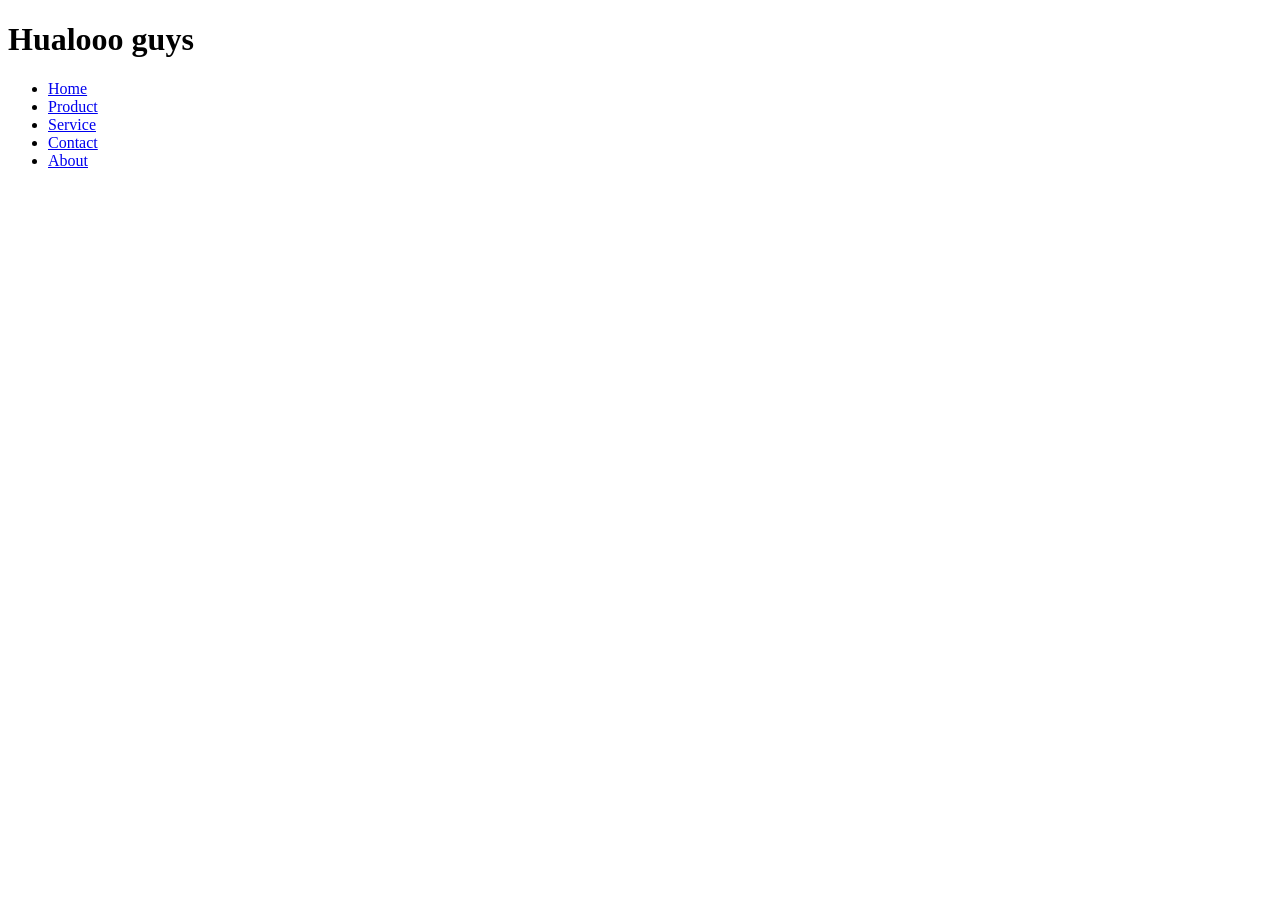
==== web-css/index.html @ 4bfcd85d "[EDIT]index.html" ====
<!DOCTYPE html>
<html lang="en">
<head>
    <meta charset="UTF-8">
    <meta name="viewport" content="width=, initial-scale=1.0">
    <title>web pertama saya</title>
</head>
<body>
    <div class="container">
        <div class="header">
            <div class="banner"></div>
            <h1 class="judul">Hualooo guys</h1>
            <ul class="nav">
            <li><a href="#">Home</a></li>
            <li><a href="#">Product</a></li>
            <li><a href="#">Service</a></li>
            <li><a href="#">Contact</a></li>
            <li><a href="#">About</a></li>
        </ul>
        </div>
    </div>
</body>
</html>
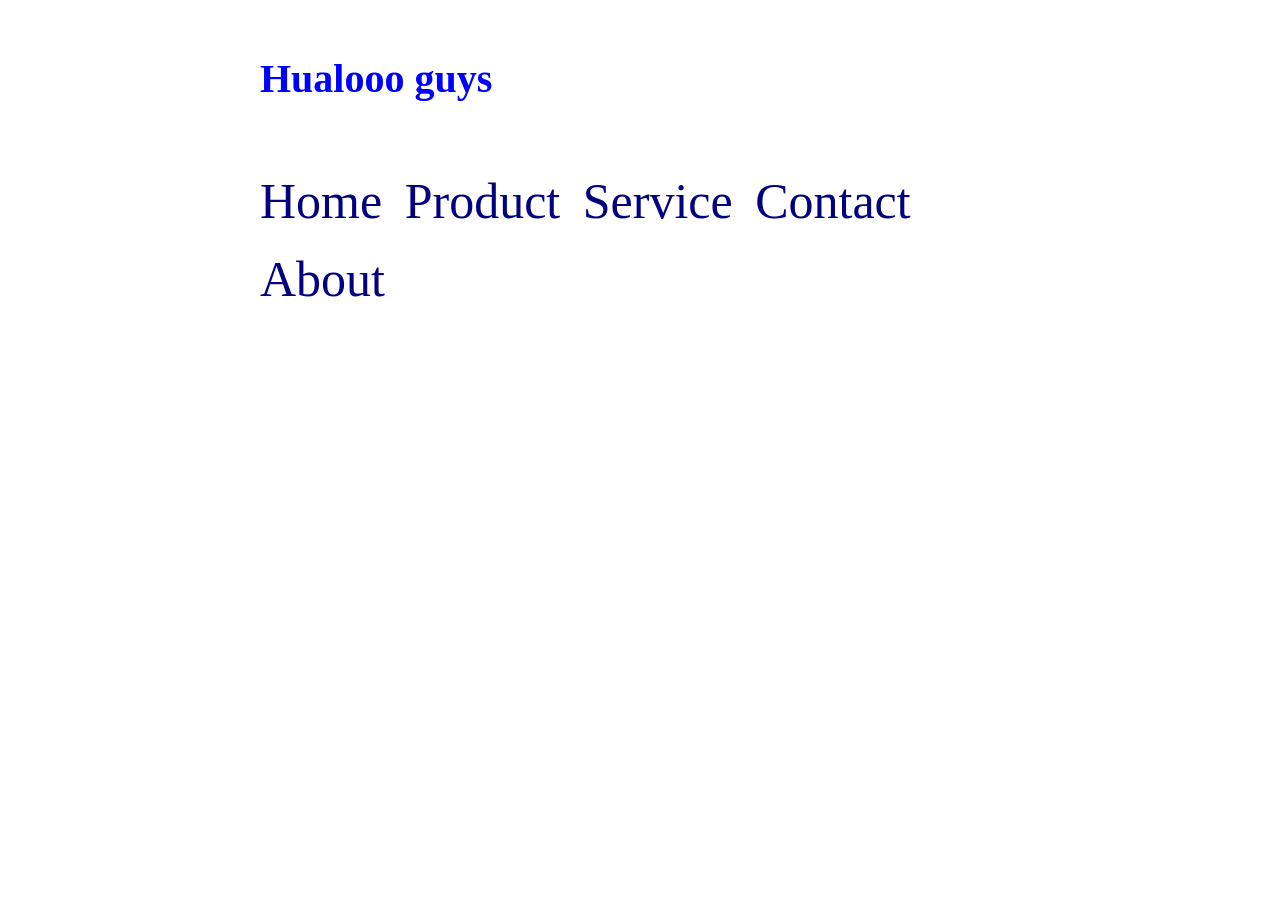
==== commit 55d80aee: "[EDIT]web-css" ====
--- a/web-css/index.html
+++ b/web-css/index.html
@@ -4,11 +4,11 @@
     <meta charset="UTF-8">
     <meta name="viewport" content="width=, initial-scale=1.0">
     <title>web pertama saya</title>
+    <link rel="stylesheet" href="css/style.css">
 </head>
 <body>
     <div class="container">
         <div class="header">
-            <div class="banner"></div>
             <h1 class="judul">Hualooo guys</h1>
             <ul class="nav">
             <li><a href="#">Home</a></li>
--- a/web-css/css/style.css
+++ b/web-css/css/style.css
@@ -0,0 +1,43 @@
+body{
+    color:blue;
+    font-size: 50px;
+    font:Arial,sans-serif;
+}
+
+.container{
+    background-color: white;
+    width: 800px;
+    margin:auto;
+}
+.header{
+    padding-top: 20px;
+    padding-right: 20px;
+    padding-left: 20px;
+}
+
+.header .judul{
+    font-size:40px ;
+    font-weight:bold ;
+    margin-bottom:5px ;
+}
+
+.nav{
+    padding:0px;
+}
+
+.nav li{
+    display: inline-block;
+    margin-right: 10px;
+    margin-top: 20px;
+}
+
+.nav li a {
+    text-decoration: none;
+    color: navy;
+}
+
+.nav li a:hover {
+    background-color: lightblue;
+    color: white;
+}
+
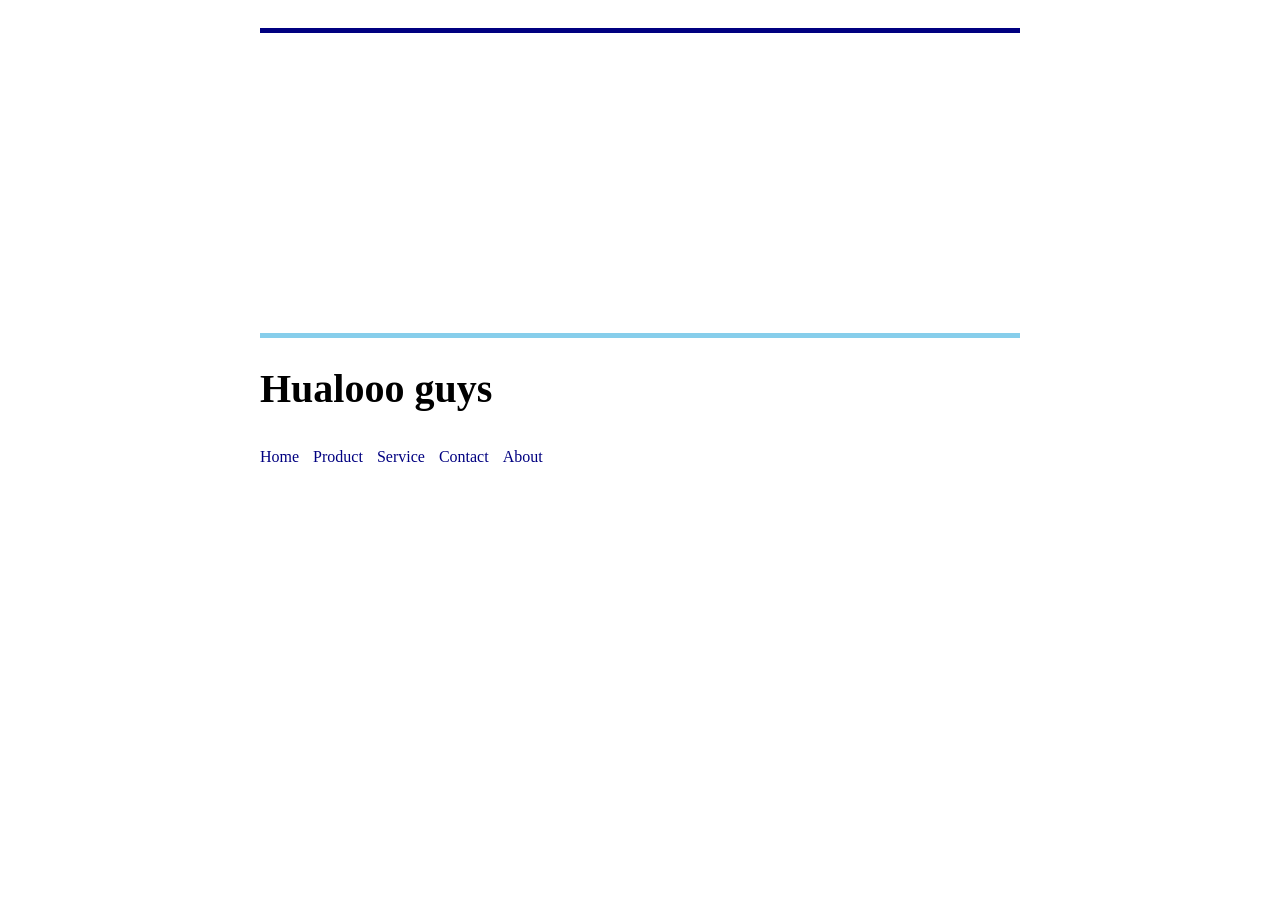
==== commit 2e81e40b: "[EDIT] web-css" ====
--- a/web-css/index.html
+++ b/web-css/index.html
@@ -9,6 +9,7 @@
 <body>
     <div class="container">
         <div class="header">
+           <div class="banner"></div>
             <h1 class="judul">Hualooo guys</h1>
             <ul class="nav">
             <li><a href="#">Home</a></li>
--- a/web-css/css/style.css
+++ b/web-css/css/style.css
@@ -1,6 +1,12 @@
-body{
+.h1{
+    color:black;
+    font-size: 32px;
+    font:Arial,sans-serif;
+}
+
+.body{
     color:blue;
-    font-size: 50px;
+    font-size: 16px;
     font:Arial,sans-serif;
 }
 
@@ -41,3 +47,16 @@
     color: white;
 }
 
+.banner {
+    height: 300px;
+    /*background-color: skyblue;*/
+    /*berikan file gambar*/
+    background-image: url("gambar.jpg");
+    /*atur ukuran gambar*/
+    background-size: cover;
+    /*mengatur posisi gambar horisontal dan vertikal*/
+    background-position: 0px -150px;
+    /*mengatur garis tepi tebal jenis warna*/
+    border-top: 5px solid navy;
+    border-bottom: 5px solid skyblue;
+}
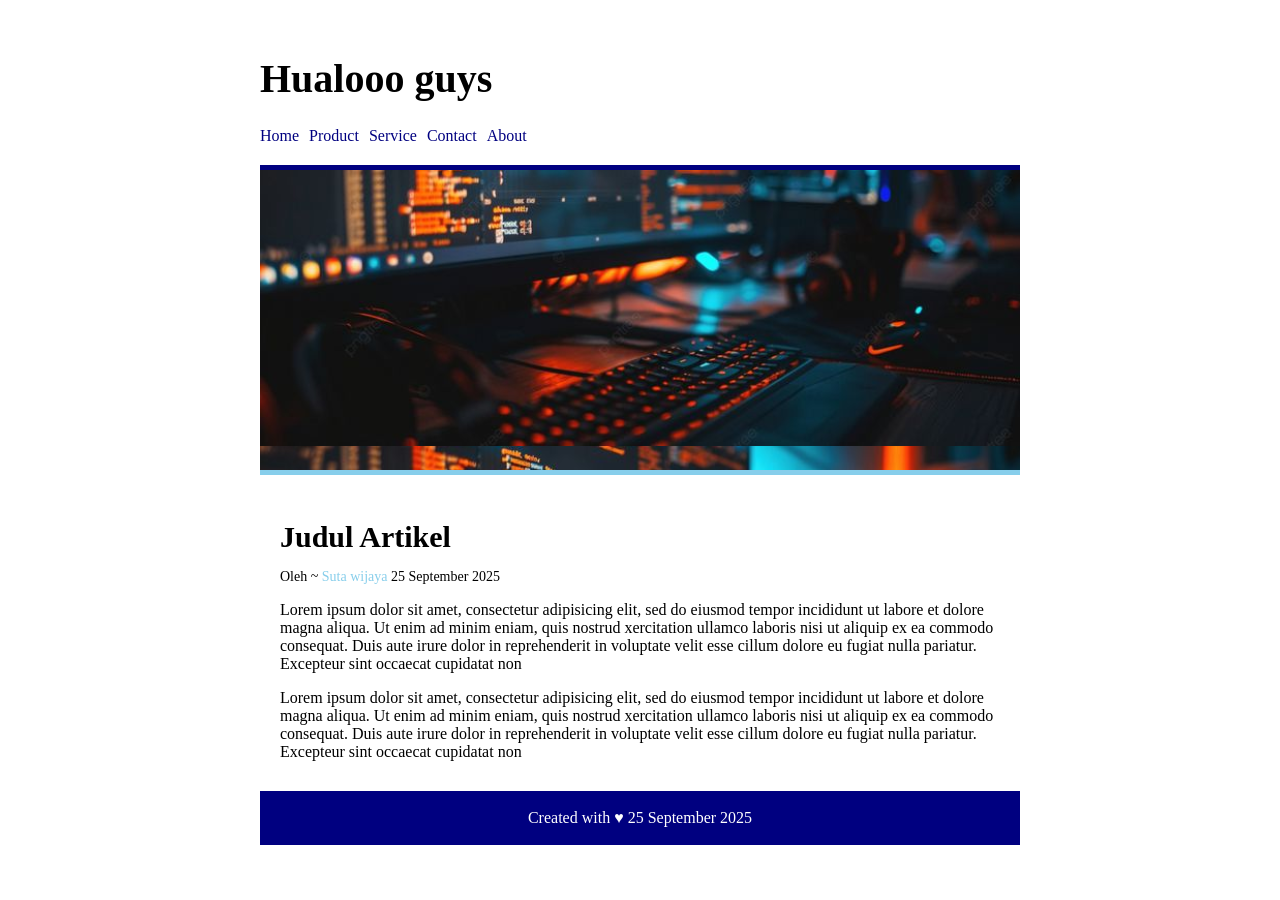
==== commit 32b62743: "[ADD] web-css" ====
--- a/web-css/index.html
+++ b/web-css/index.html
@@ -9,15 +9,34 @@
 <body>
     <div class="container">
         <div class="header">
-           <div class="banner"></div>
             <h1 class="judul">Hualooo guys</h1>
-            <ul class="nav">
+
+        <ul class="nav">
             <li><a href="#">Home</a></li>
             <li><a href="#">Product</a></li>
             <li><a href="#">Service</a></li>
             <li><a href="#">Contact</a></li>
             <li><a href="#">About</a></li>
         </ul>
+
+        <div class="banner"></div>
+       
+        <div class="isi">
+            <h2>Judul Artikel</h2>
+            <p class="penulis">Oleh ~ <a href="#">Suta wijaya</a> 25 September 2025</p>
+ 
+            <p>Lorem ipsum dolor sit amet, consectetur adipisicing elit, sed do eiusmod tempor incididunt ut labore et dolore magna aliqua. Ut enim ad minim eniam, quis nostrud 
+            xercitation ullamco laboris nisi ut aliquip ex ea commodo consequat. Duis aute irure dolor in reprehenderit in voluptate velit esse cillum dolore eu fugiat nulla pariatur. Excepteur sint occaecat cupidatat non</p>
+ 
+            <p>Lorem ipsum dolor sit amet, consectetur adipisicing elit, sed do eiusmod tempor incididunt ut labore et dolore magna aliqua. Ut enim ad minim eniam, quis nostrud 
+            xercitation ullamco laboris nisi ut aliquip ex ea commodo consequat. Duis aute irure dolor in reprehenderit in voluptate velit esse cillum dolore eu fugiat nulla pariatur. Excepteur sint occaecat cupidatat non</p>
+ 
+        </div>
+       
+        <div class="footer">
+            <p class="copyright">Created with &hearts; 25 September 2025</p>
+        </div>
+        
         </div>
     </div>
 </body>
--- a/web-css/css/style.css
+++ b/web-css/css/style.css
@@ -27,8 +27,10 @@
     margin-bottom:5px ;
 }
 
-.nav{
-    padding:0px;
+.nav {
+    overflow: hidden;
+    margin: 0;
+    padding: 0;
 }
 
 .nav li{
@@ -47,16 +49,60 @@
     color: white;
 }
 
+.nav li {
+    float: left;
+}
+
+.nav {
+    margin-bottom: 20px;
+}
+
+
 .banner {
     height: 300px;
-    /*background-color: skyblue;*/
-    /*berikan file gambar*/
-    background-image: url("gambar.jpg");
-    /*atur ukuran gambar*/
+
+    background-image: url("../img/program.jpg");
+
     background-size: cover;
-    /*mengatur posisi gambar horisontal dan vertikal*/
     background-position: 0px -150px;
-    /*mengatur garis tepi tebal jenis warna*/
+
     border-top: 5px solid navy;
     border-bottom: 5px solid skyblue;
+}
+
+.isi {
+    padding: 20px;
+}
+ 
+.isi h2 {
+    font-size: 30px;
+    font-weight: bold;
+}
+ 
+.isi .penulis {
+    font-size: 14px;
+    /*agar agak naik*/
+    margin-top: -10px;
+}
+ 
+.isi .penulis a {
+    text-decoration: none;
+    color: skyblue;
+}
+ 
+.isi p {
+    font-size: 16px;
+    margin-bottom: 10px;
+}
+
+.footer {
+    background-color: navy;
+    height: 50px;
+    padding: 2px;
+}
+ 
+.footer .copyright {
+    font-size: 16px;
+    color: white;
+    text-align: center;
 }
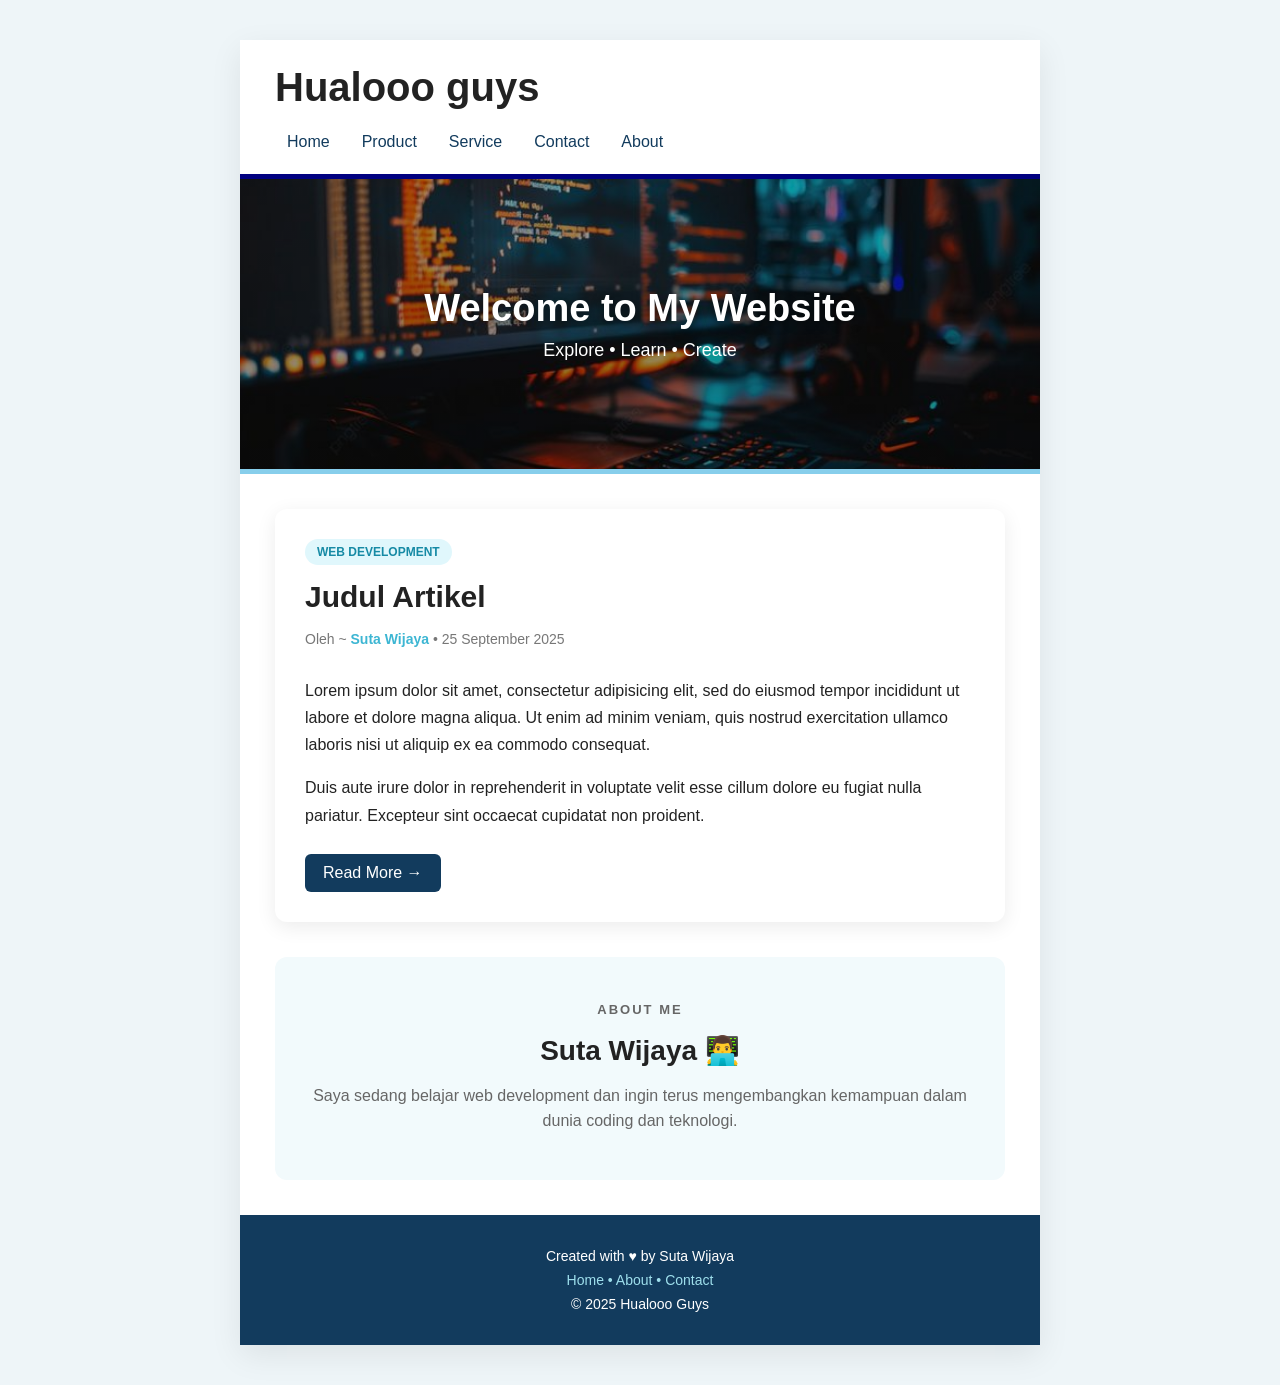
==== commit 457d0edd: "[EDIT] web-css" ====
--- a/web-css/index.html
+++ b/web-css/index.html
@@ -1,43 +1,112 @@
 <!DOCTYPE html>
 <html lang="en">
+
 <head>
     <meta charset="UTF-8">
-    <meta name="viewport" content="width=, initial-scale=1.0">
-    <title>web pertama saya</title>
+    <meta name="viewport" content="width=device-width, initial-scale=1.0">
+
+    <title>Web Pertama Saya</title>
+
     <link rel="stylesheet" href="css/style.css">
 </head>
+
 <body>
+
     <div class="container">
+
+        <!-- HEADER -->
         <div class="header">
+
             <h1 class="judul">Hualooo guys</h1>
 
-        <ul class="nav">
-            <li><a href="#">Home</a></li>
-            <li><a href="#">Product</a></li>
-            <li><a href="#">Service</a></li>
-            <li><a href="#">Contact</a></li>
-            <li><a href="#">About</a></li>
-        </ul>
+            <!-- NAVBAR -->
+            <ul class="nav">
+                <li><a href="#">Home</a></li>
+                <li><a href="#">Product</a></li>
+                <li><a href="#">Service</a></li>
+                <li><a href="#">Contact</a></li>
+                <li><a href="#">About</a></li>
+            </ul>
 
-        <div class="banner"></div>
-       
+        </div>
+
+
+        <!-- BANNER -->
+        <div class="banner">
+
+            <div class="banner-text">
+                <h2>Welcome to My Website</h2>
+                <p>Explore • Learn • Create</p>
+            </div>
+
+        </div>
+
+
+        <!-- ISI ARTIKEL -->
         <div class="isi">
+
+            <div class="kategori">
+                WEB DEVELOPMENT
+            </div>
+
             <h2>Judul Artikel</h2>
-            <p class="penulis">Oleh ~ <a href="#">Suta wijaya</a> 25 September 2025</p>
- 
-            <p>Lorem ipsum dolor sit amet, consectetur adipisicing elit, sed do eiusmod tempor incididunt ut labore et dolore magna aliqua. Ut enim ad minim eniam, quis nostrud 
-            xercitation ullamco laboris nisi ut aliquip ex ea commodo consequat. Duis aute irure dolor in reprehenderit in voluptate velit esse cillum dolore eu fugiat nulla pariatur. Excepteur sint occaecat cupidatat non</p>
- 
-            <p>Lorem ipsum dolor sit amet, consectetur adipisicing elit, sed do eiusmod tempor incididunt ut labore et dolore magna aliqua. Ut enim ad minim eniam, quis nostrud 
-            xercitation ullamco laboris nisi ut aliquip ex ea commodo consequat. Duis aute irure dolor in reprehenderit in voluptate velit esse cillum dolore eu fugiat nulla pariatur. Excepteur sint occaecat cupidatat non</p>
- 
+
+            <p class="penulis">
+                Oleh ~ <a href="#">Suta Wijaya</a> • 25 September 2025
+            </p>
+
+            <p>
+                Lorem ipsum dolor sit amet, consectetur adipisicing elit,
+                sed do eiusmod tempor incididunt ut labore et dolore magna aliqua.
+                Ut enim ad minim veniam, quis nostrud exercitation ullamco laboris
+                nisi ut aliquip ex ea commodo consequat.
+            </p>
+
+            <p>
+                Duis aute irure dolor in reprehenderit in voluptate velit esse
+                cillum dolore eu fugiat nulla pariatur. Excepteur sint occaecat
+                cupidatat non proident.
+            </p>
+
+            <a href="#" class="read-more">Read More →</a>
+
         </div>
-       
+
+
+        <!-- ABOUT -->
+        <div class="about">
+
+            <p class="about-label">ABOUT ME</p>
+
+            <h2>Suta Wijaya 👨‍💻</h2>
+
+            <p>
+                Saya sedang belajar web development dan ingin terus
+                mengembangkan kemampuan dalam dunia coding dan teknologi.
+            </p>
+
+        </div>
+
+
+        <!-- FOOTER -->
         <div class="footer">
-            <p class="copyright">Created with &hearts; 25 September 2025</p>
+
+            <p class="copyright">
+                Created with &hearts; by Suta Wijaya
+            </p>
+
+            <p class="footer-menu">
+                Home • About • Contact
+            </p>
+
+            <p class="copyright">
+                © 2025 Hualooo Guys
+            </p>
+
         </div>
-        
-        </div>
+
     </div>
+
 </body>
+
 </html>
--- a/web-css/css/style.css
+++ b/web-css/css/style.css
@@ -1,108 +1,281 @@
-.h1{
-    color:black;
-    font-size: 32px;
-    font:Arial,sans-serif;
-}
-
-.body{
-    color:blue;
-    font-size: 16px;
-    font:Arial,sans-serif;
-}
-
-.container{
+/* =========================
+   DASAR
+========================= */
+
+* {
+    box-sizing: border-box;
+}
+
+body {
+    margin: 0;
+    background-color: #eef5f8;
+    font-family: Arial, sans-serif;
+    color: #222;
+}
+
+
+/* =========================
+   CONTAINER
+========================= */
+
+.container {
+    width: 800px;
+    margin: 40px auto;
     background-color: white;
-    width: 800px;
-    margin:auto;
-}
-.header{
-    padding-top: 20px;
-    padding-right: 20px;
-    padding-left: 20px;
-}
-
-.header .judul{
-    font-size:40px ;
-    font-weight:bold ;
-    margin-bottom:5px ;
-}
+    box-shadow: 0 10px 30px rgba(0, 0, 0, 0.08);
+}
+
+
+/* =========================
+   HEADER
+========================= */
+
+.header {
+    padding: 25px 35px 15px;
+}
+
+.header .judul {
+    font-size: 40px;
+    font-weight: bold;
+    margin: 0 0 15px;
+}
+
+
+/* =========================
+   NAVBAR
+========================= */
 
 .nav {
-    overflow: hidden;
     margin: 0;
     padding: 0;
-}
-
-.nav li{
-    display: inline-block;
-    margin-right: 10px;
-    margin-top: 20px;
+    list-style: none;
+    display: flex;
+    gap: 8px;
 }
 
 .nav li a {
+    display: block;
     text-decoration: none;
-    color: navy;
+    color: #123b5d;
+    padding: 8px 12px;
+    border-radius: 6px;
+    transition: 0.3s;
 }
 
 .nav li a:hover {
-    background-color: lightblue;
-    color: white;
-}
-
-.nav li {
-    float: left;
-}
-
-.nav {
-    margin-bottom: 20px;
-}
-
+    background-color: #5ec8e5;
+    color: white;
+    transform: translateY(-2px);
+}
+
+
+/* =========================
+   BANNER
+========================= */
 
 .banner {
     height: 300px;
 
-    background-image: url("../img/program.jpg");
+    background-image:
+        linear-gradient(
+            rgba(0, 0, 0, 0.35),
+            rgba(0, 0, 0, 0.45)
+        ),
+        url("../img/program.jpg");
 
     background-size: cover;
-    background-position: 0px -150px;
+    background-position: center;
 
     border-top: 5px solid navy;
     border-bottom: 5px solid skyblue;
-}
+
+    display: flex;
+    align-items: center;
+    justify-content: center;
+
+    text-align: center;
+}
+
+
+/* TEXT DI DALAM BANNER */
+
+.banner-text {
+    color: white;
+}
+
+.banner-text h2 {
+    font-size: 38px;
+    margin: 0 0 10px;
+
+    text-shadow: 0 3px 10px rgba(0, 0, 0, 0.5);
+}
+
+.banner-text p {
+    font-size: 18px;
+    margin: 0;
+}
+
+
+/* =========================
+   ARTIKEL
+========================= */
 
 .isi {
-    padding: 20px;
-}
- 
+    margin: 35px;
+    padding: 30px;
+
+    background-color: white;
+
+    border-radius: 12px;
+
+    box-shadow: 0 5px 20px rgba(0, 0, 0, 0.08);
+
+    transition: 0.3s;
+}
+
+
+/* CARD NAIK SAAT HOVER */
+
+.isi:hover {
+    transform: translateY(-5px);
+    box-shadow: 0 10px 30px rgba(0, 0, 0, 0.12);
+}
+
+
+/* KATEGORI */
+
+.kategori {
+    display: inline-block;
+
+    padding: 6px 12px;
+
+    background-color: #e0f7fc;
+
+    color: #168aa5;
+
+    font-size: 12px;
+    font-weight: bold;
+
+    border-radius: 20px;
+
+    margin-bottom: 10px;
+}
+
+
+/* JUDUL ARTIKEL */
+
 .isi h2 {
     font-size: 30px;
-    font-weight: bold;
-}
- 
+    margin: 5px 0 10px;
+}
+
+
+/* PENULIS */
+
 .isi .penulis {
     font-size: 14px;
-    /*agar agak naik*/
-    margin-top: -10px;
-}
- 
+    color: #777;
+    margin-bottom: 25px;
+}
+
 .isi .penulis a {
     text-decoration: none;
-    color: skyblue;
-}
- 
+    color: #3db6d3;
+    font-weight: bold;
+}
+
+
+/* PARAGRAF */
+
 .isi p {
     font-size: 16px;
-    margin-bottom: 10px;
-}
+    line-height: 1.7;
+    margin-bottom: 15px;
+}
+
+
+/* READ MORE */
+
+.read-more {
+    display: inline-block;
+
+    margin-top: 10px;
+
+    padding: 10px 18px;
+
+    background-color: #123b5d;
+
+    color: white;
+
+    text-decoration: none;
+
+    border-radius: 6px;
+
+    transition: 0.3s;
+}
+
+.read-more:hover {
+    background-color: #5ec8e5;
+    transform: translateX(5px);
+}
+
+
+/* =========================
+   ABOUT
+========================= */
+
+.about {
+    margin: 35px;
+    padding: 30px;
+
+    text-align: center;
+
+    background-color: #f2fafc;
+
+    border-radius: 12px;
+}
+
+.about-label {
+    color: #168aa5;
+    font-size: 13px;
+    font-weight: bold;
+    letter-spacing: 2px;
+}
+
+.about h2 {
+    font-size: 28px;
+    margin: 10px 0;
+}
+
+.about p {
+    line-height: 1.6;
+    color: #666;
+}
+
+
+/* =========================
+   FOOTER
+========================= */
 
 .footer {
-    background-color: navy;
-    height: 50px;
-    padding: 2px;
-}
- 
-.footer .copyright {
-    font-size: 16px;
-    color: white;
+    background-color: #123b5d;
+
+    padding: 25px;
+
     text-align: center;
+
+    color: white;
+}
+
+.footer p {
+    margin: 8px 0;
+}
+
+.footer-menu {
+    color: #9edfec;
+    font-size: 14px;
+}
+
+.copyright {
+    font-size: 14px;
 }
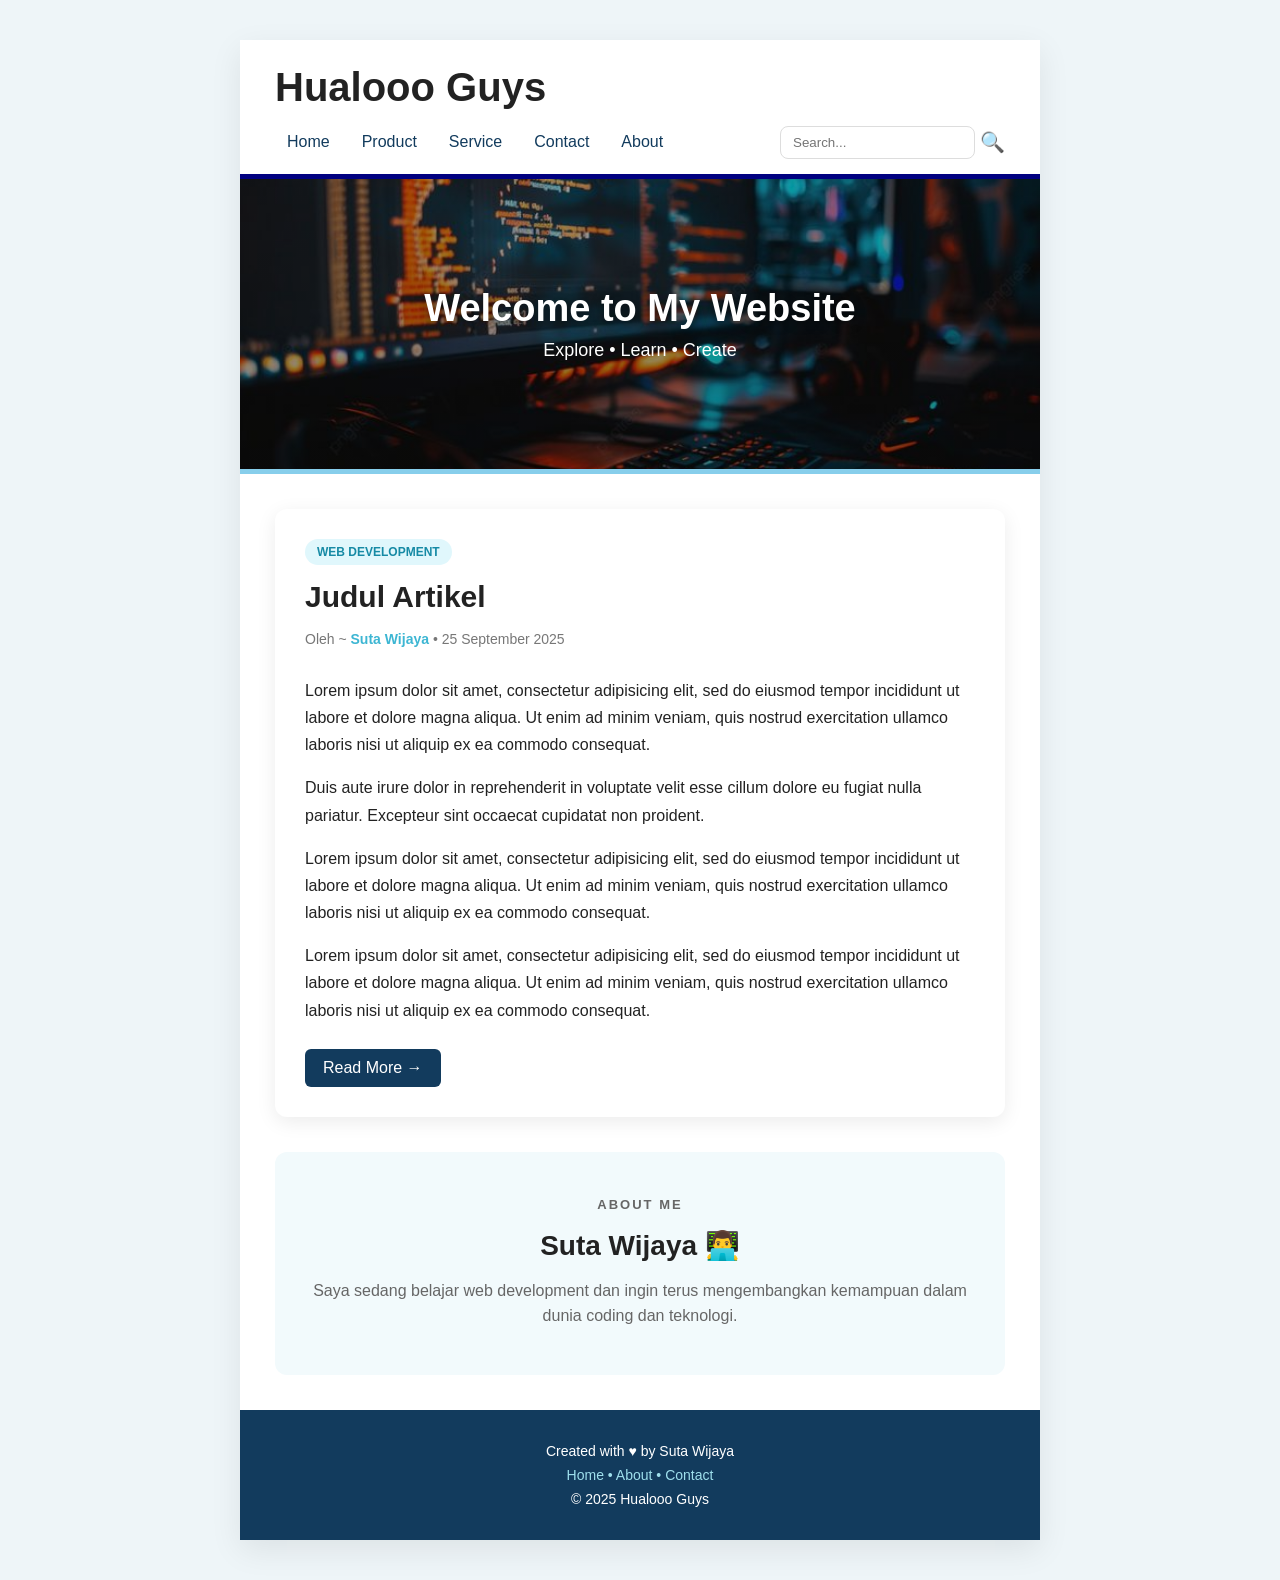
==== commit d5ea9b91: "[EDIT] web-css" ====
--- a/web-css/index.html
+++ b/web-css/index.html
@@ -17,16 +17,25 @@
         <!-- HEADER -->
         <div class="header">
 
-            <h1 class="judul">Hualooo guys</h1>
+            <h1 class="judul">Hualooo Guys</h1>
 
             <!-- NAVBAR -->
-            <ul class="nav">
-                <li><a href="#">Home</a></li>
-                <li><a href="#">Product</a></li>
-                <li><a href="#">Service</a></li>
-                <li><a href="#">Contact</a></li>
+            <div class="nav-container">
+
+            <ul class="nav"> 
+                <li><a href="#">Home</a></li> 
+                <li><a href="#">Product</a></li> 
+                <li><a href="#">Service</a></li> 
+                <li><a href="#">Contact</a></li> 
                 <li><a href="#">About</a></li>
-            </ul>
+            </ul> 
+
+            <div class="search-box"> 
+                <input type="text" placeholder="Search..."> 
+                <span>🔍</span> 
+            </div>
+
+        </div>
 
         </div>
 
@@ -66,6 +75,20 @@
                 Duis aute irure dolor in reprehenderit in voluptate velit esse
                 cillum dolore eu fugiat nulla pariatur. Excepteur sint occaecat
                 cupidatat non proident.
+            </p>
+
+            <p>
+                Lorem ipsum dolor sit amet, consectetur adipisicing elit,
+                sed do eiusmod tempor incididunt ut labore et dolore magna aliqua.
+                Ut enim ad minim veniam, quis nostrud exercitation ullamco laboris
+                nisi ut aliquip ex ea commodo consequat.
+            </p>
+
+            <p>
+                Lorem ipsum dolor sit amet, consectetur adipisicing elit,
+                sed do eiusmod tempor incididunt ut labore et dolore magna aliqua.
+                Ut enim ad minim veniam, quis nostrud exercitation ullamco laboris
+                nisi ut aliquip ex ea commodo consequat.
             </p>
 
             <a href="#" class="read-more">Read More →</a>
--- a/web-css/css/style.css
+++ b/web-css/css/style.css
@@ -51,6 +51,37 @@
     list-style: none;
     display: flex;
     gap: 8px;
+}
+
+.nav-container {
+    display: flex;
+    align-items: center;
+    width: 100%;
+}
+
+.nav {
+    margin: 0;
+    padding: 0;
+    list-style: none;
+    display: flex;
+    gap: 8px;
+}
+
+.search-box {
+    margin-left: auto;
+    display: flex;
+    align-items: center;
+    gap: 5px;
+}
+
+.search-box input {
+    padding: 8px 12px;
+    border: 1px solid #ddd;
+    border-radius: 8px;
+}
+
+.search-box span {
+    font-size: 20px;
 }
 
 .nav li a {
